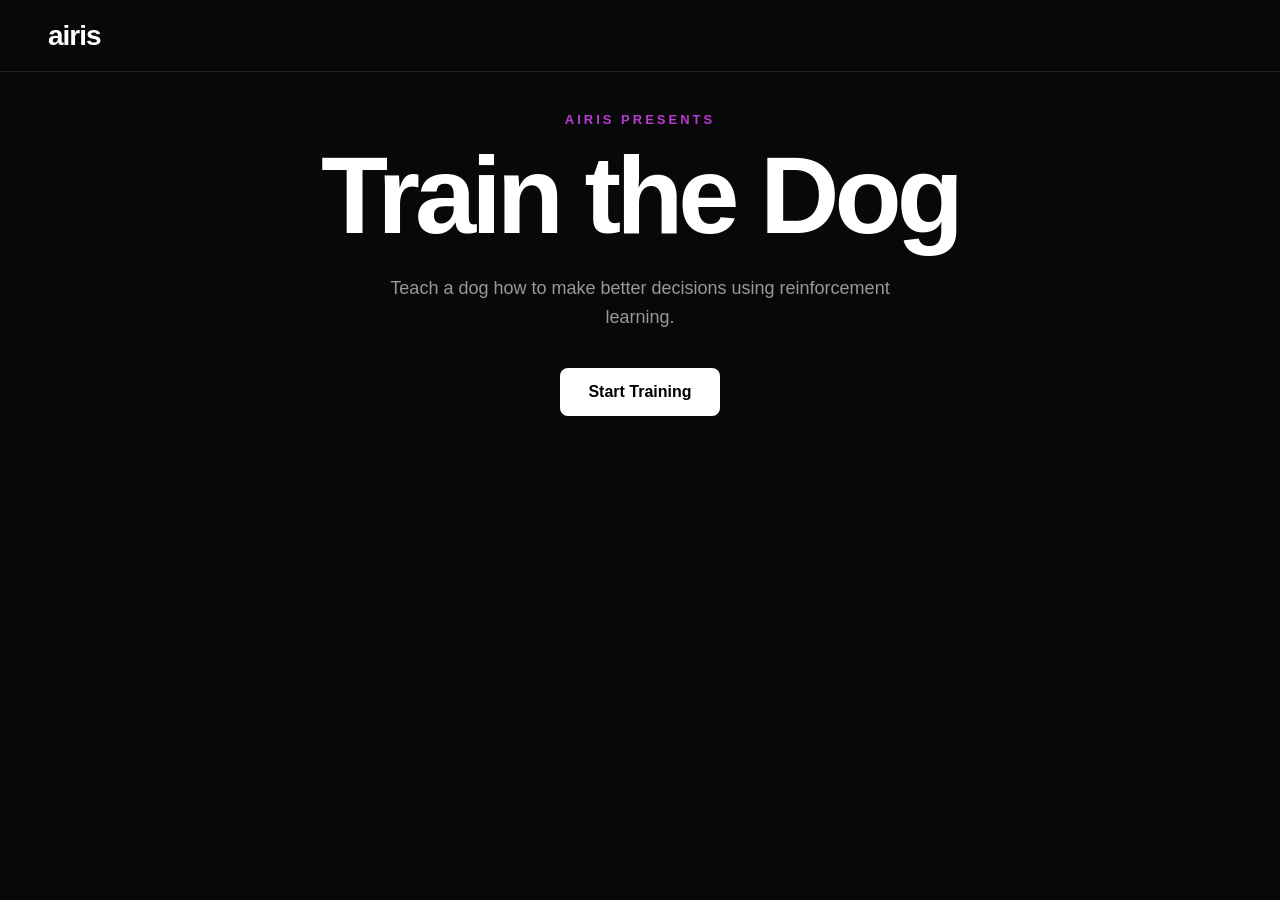
==== frontend/index.html @ 53bbd585 "basic frontend" ====
<!DOCTYPE html>
<html lang="en">

<head>
  <meta charset="UTF-8">
  <meta name="viewport" content="width=device-width, initial-scale=1.0">

  <title>Train the Dog | AIRIS</title>
  <link rel="stylesheet" href="css/style.css">
</head>

<body>

  <header>
    <div class="logo">airis</div>
  </header>

  <main class="home-page">

    <section class="home-content">

      <p class="home-label">AIRIS PRESENTS</p>

      <h1 class="home-title">
        Train the Dog
      </h1>

      <p class="home-description">
        Teach a dog how to make better decisions using
        reinforcement learning.
      </p>

      <button id="start-button">
        Start Training
      </button>

    </section>

  </main>

  <script src="js/home.js"></script>

</body>

</html>
---- frontend/css/style.css ----
/* ================================
   RESET
================================ */

* {
    margin: 0;
    padding: 0;
    box-sizing: border-box;
}

html,
body {
    width: 100%;
    min-height: 100%;
    overflow: hidden;
}

body {
    font-family: Arial, Helvetica, sans-serif;
    background: #080808;
    color: #ffffff;
}


/* ================================
   HEADER
================================ */

header {
    width: 100%;
    height: 72px;

    display: flex;
    align-items: center;
    justify-content: space-between;

    padding: 0 48px;

    border-bottom: 1px solid #222;
}

.logo {
    font-size: 28px;
    font-weight: 800;
    letter-spacing: -1px;
}

.game-title {
    font-size: 15px;
    color: #999;
}


/* ================================
   HOME PAGE
================================ */

body:has(.home-page) {
    display: flex;
    flex-direction: column;
}

.home-page {
    flex: 1;

    display: flex;
    align-items: center;
    justify-content: center;

    text-align: center;

    padding: 40px 20px;
}

.home-content {
    max-width: 700px;
}

.home-label {
    margin-bottom: 18px;

    font-size: 13px;
    font-weight: 700;

    letter-spacing: 3px;
    color: #b83bd1;
}

.home-title {
    font-size: clamp(56px, 9vw, 110px);
    line-height: 0.9;
    letter-spacing: -5px;

    margin-bottom: 30px;
}

.home-description {
    max-width: 560px;
    margin: 0 auto 36px;

    font-size: 18px;
    line-height: 1.6;

    color: #999;
}


/* ================================
   BUTTONS
================================ */

button {
    border: none;
    font: inherit;
    cursor: pointer;
}

#start-button,
#fetch-button {
    padding: 15px 28px;

    border-radius: 8px;

    background: #ffffff;
    color: #000000;

    font-weight: 700;

    transition:
        transform 0.15s ease,
        opacity 0.15s ease;
}

#start-button:hover,
#fetch-button:hover {
    transform: translateY(-2px);
}

#start-button:active,
#fetch-button:active {
    transform: translateY(0);
}

button:disabled {
    cursor: not-allowed;
    opacity: 0.35;
}


/* ================================
   GAME PAGE
================================ */

main {
    width: 100%;
    max-width: 1300px;
    height: calc(100vh - 72px);

    margin: 0 auto;
    padding: 28px 48px;

    display: flex;
    flex-direction: column;

    overflow: hidden;
}

/* ================================
   GAME INFO
================================ */

.game-info {
    display: flex;
    gap: 50px;

    margin-bottom: 24px;

    flex-shrink: 0;
}

.game-info div {
    display: flex;
    flex-direction: column;
    gap: 5px;
}

.game-info span {
    font-size: 12px;
    text-transform: uppercase;
    letter-spacing: 1.5px;

    color: #777;
}

.game-info strong {
    font-size: 24px;
}


/* ================================
   GAME AREA
================================ */

.game-area {
    display: grid;

    grid-template-columns: minmax(400px, 650px) 260px;

    gap: 60px;

    align-items: center;

    height: calc(100vh - 190px);
}


/* ================================
   GAME GRID
================================ */

.game-grid {
    width: min(60vh, 65vw, 650px);
    max-width: 100%;
    max-height: 100%;

    aspect-ratio: 1 / 1;

    display: grid;
    grid-template-columns: repeat(5, 1fr);

    border: 1px solid #333;

    background: #0c0c0c;
}

.grid-cell {
    display: flex;
    align-items: center;
    justify-content: center;

    border-right: 1px solid #222;
    border-bottom: 1px solid #222;

    position: relative;
}

.grid-cell:nth-child(5n) {
    border-right: none;
}

.grid-cell:nth-last-child(-n + 5) {
    border-bottom: none;
}


/* ================================
   GRID ASSETS
================================ */

.grid-cell img {
    width: 55%;
    height: 55%;

    object-fit: contain;

    user-select: none;
    pointer-events: none;
}


/* ================================
   CONTROLS
================================ */

.controls {
    display: flex;
    flex-direction: column;
    gap: 28px;
}

#fetch-button {
    width: 100%;

    padding: 17px;

    font-size: 16px;
}


/* ================================
   REWARD SECTION
================================ */

.reward-section {
    padding: 20px;

    border: 1px solid #222;
    border-radius: 10px;

    background: #0c0c0c;
}

#reward-prompt {
    margin-bottom: 15px;

    font-size: 14px;
    color: #aaa;
}

.reward-buttons {
    display: grid;
    grid-template-columns: 1fr 1fr;

    gap: 10px;
}

#positive-reward,
#negative-reward {
    padding: 12px;

    border-radius: 7px;

    background: #181818;
    color: #ffffff;

    border: 1px solid #333;

    font-weight: 700;
}

#positive-reward:not(:disabled):hover,
#negative-reward:not(:disabled):hover {
    background: #242424;
}


/* ================================
   RESET SECTION
================================ */

.reset-section {
    display: flex;
    flex-direction: column;

    gap: 8px;
}

.reset-section button {
    padding: 10px 12px;

    border-radius: 6px;

    background: transparent;

    border: 1px solid #222;

    color: #888;

    font-size: 12px;

    text-align: left;
}

.reset-section button:hover {
    color: #ffffff;
    border-color: #444;
}


/* ================================
   STATUS
================================ */

.status-message {
    margin-top: 18px;

    font-size: 13px;

    color: #777;

    flex-shrink: 0;
}

/* ================================
   +10 POPUP
================================ */

.reward-popup {
    position: fixed;

    left: 50%;
    top: 50%;

    transform: translate(-50%, -50%);

    padding: 16px 25px;

    border-radius: 10px;

    background: #ffffff;
    color: #000000;

    font-size: 28px;
    font-weight: 800;

    pointer-events: none;

    z-index: 100;
}


/* ================================
   RESPONSIVE
================================ */

@media (max-width: 900px) {

    header {
        padding: 0 24px;
    }

    main {
        padding: 30px 24px;
    }

    .game-area {
        grid-template-columns: 1fr;
        gap: 35px;
    }

    .game-grid {
        width: min(90vw, 600px);
    }

    .controls {
        width: min(90vw, 600px);
    }
}


@media (max-width: 500px) {

    header {
        height: 60px;
        padding: 0 18px;
    }

    .logo {
        font-size: 24px;
    }

    main {
        padding: 25px 18px;
    }

    .game-grid {
        width: 90vw;
    }

    .game-info {
        gap: 30px;
    }
}
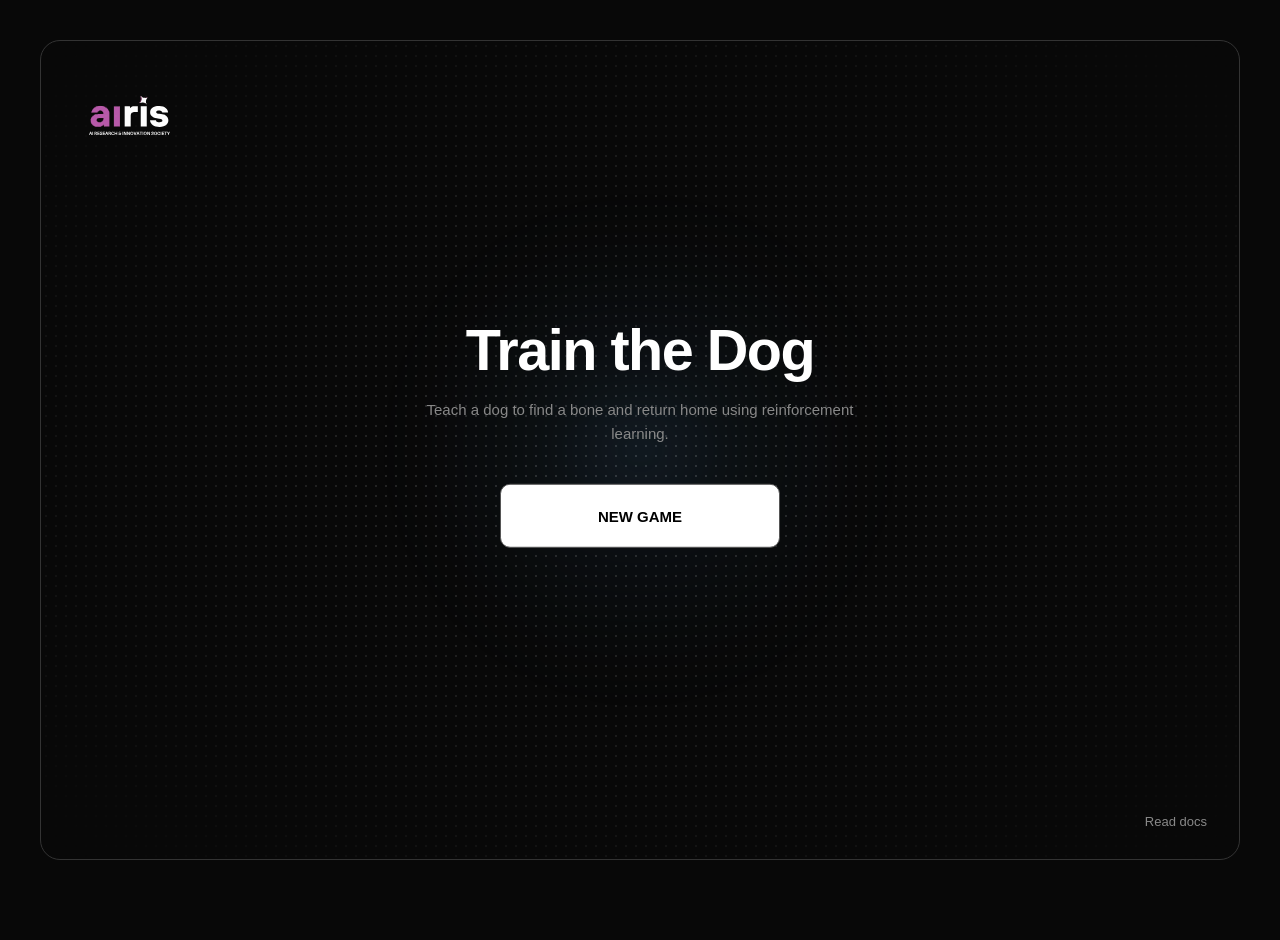
==== commit e11741e5: "half ui" ====
--- a/frontend/index.html
+++ b/frontend/index.html
@@ -6,37 +6,44 @@
   <meta name="viewport" content="width=device-width, initial-scale=1.0">
 
   <title>Train the Dog | AIRIS</title>
+
   <link rel="stylesheet" href="css/style.css">
 </head>
 
 <body>
 
-  <header>
-    <div class="logo">airis</div>
-  </header>
+  <main class="home-container">
 
-  <main class="home-page">
+    <div class="dotted-background"></div>
 
+    <!-- AIRIS Logo -->
+    <img src="assets/airis.svg" alt="AIRIS" class="airis-logo">
+
+
+    <!-- Main Content -->
     <section class="home-content">
 
-      <p class="home-label">AIRIS PRESENTS</p>
+      <h1>Train the Dog</h1>
 
-      <h1 class="home-title">
-        Train the Dog
-      </h1>
-
-      <p class="home-description">
-        Teach a dog how to make better decisions using
-        reinforcement learning.
+      <p>
+        Teach a dog to find a bone and return home
+        using reinforcement learning.
       </p>
 
       <button id="start-button">
-        Start Training
+        NEW GAME
       </button>
 
     </section>
 
+
+    <!-- Documentation -->
+    <button id="docs-button" class="docs-button">
+      Read docs
+    </button>
+
   </main>
+
 
   <script src="js/home.js"></script>
 
--- a/frontend/css/style.css
+++ b/frontend/css/style.css
@@ -1,6 +1,6 @@
-/* ================================
+/* =========================================================
    RESET
-================================ */
+========================================================= */
 
 * {
     margin: 0;
@@ -11,8 +11,7 @@
 html,
 body {
     width: 100%;
-    min-height: 100%;
-    overflow: hidden;
+    height: 100%;
 }
 
 body {
@@ -22,13 +21,13 @@
 }
 
 
-/* ================================
+/* =========================================================
    HEADER
-================================ */
+========================================================= */
 
 header {
+    height: 72px;
     width: 100%;
-    height: 72px;
 
     display: flex;
     align-items: center;
@@ -51,63 +50,9 @@
 }
 
 
-/* ================================
-   HOME PAGE
-================================ */
-
-body:has(.home-page) {
-    display: flex;
-    flex-direction: column;
-}
-
-.home-page {
-    flex: 1;
-
-    display: flex;
-    align-items: center;
-    justify-content: center;
-
-    text-align: center;
-
-    padding: 40px 20px;
-}
-
-.home-content {
-    max-width: 700px;
-}
-
-.home-label {
-    margin-bottom: 18px;
-
-    font-size: 13px;
-    font-weight: 700;
-
-    letter-spacing: 3px;
-    color: #b83bd1;
-}
-
-.home-title {
-    font-size: clamp(56px, 9vw, 110px);
-    line-height: 0.9;
-    letter-spacing: -5px;
-
-    margin-bottom: 30px;
-}
-
-.home-description {
-    max-width: 560px;
-    margin: 0 auto 36px;
-
-    font-size: 18px;
-    line-height: 1.6;
-
-    color: #999;
-}
-
-
-/* ================================
-   BUTTONS
-================================ */
+/* =========================================================
+   GENERAL BUTTON RESET
+========================================================= */
 
 button {
     border: none;
@@ -115,113 +60,132 @@
     cursor: pointer;
 }
 
-#start-button,
-#fetch-button {
-    padding: 15px 28px;
-
-    border-radius: 8px;
-
-    background: #ffffff;
-    color: #000000;
-
-    font-weight: 700;
-
-    transition:
-        transform 0.15s ease,
-        opacity 0.15s ease;
-}
-
-#start-button:hover,
-#fetch-button:hover {
-    transform: translateY(-2px);
-}
-
-#start-button:active,
-#fetch-button:active {
-    transform: translateY(0);
-}
-
 button:disabled {
     cursor: not-allowed;
     opacity: 0.35;
 }
 
 
-/* ================================
+/* =========================================================
    GAME PAGE
-================================ */
-
-main {
+========================================================= */
+
+.game-page {
     width: 100%;
-    max-width: 1300px;
     height: calc(100vh - 72px);
 
-    margin: 0 auto;
-    padding: 28px 48px;
+    overflow: hidden;
+}
+
+
+/* =========================================================
+   GAME CONTAINER
+========================================================= */
+
+.game-container {
+    width: min(1250px, calc(100% - 100px));
+    height: calc(100% - 60px);
+
+    margin: 30px auto;
+
+    display: grid;
+    grid-template-columns: 560px 320px;
+
+    column-gap: 70px;
+}
+
+/* =========================================================
+   LEFT SIDE
+========================================================= */
+
+.game-left {
+    min-width: 0;
+    min-height: 0;
 
     display: flex;
     flex-direction: column;
-
-    overflow: hidden;
-}
-
-/* ================================
-   GAME INFO
-================================ */
-
-.game-info {
+}
+
+
+/* =========================================================
+   HOME BUTTON
+========================================================= */
+
+.home-button {
+    width: fit-content;
+
+    display: inline-flex;
+    align-items: center;
+    gap: 7px;
+
+    margin-bottom: 22px;
+
+    padding: 0;
+
+    background: transparent;
+    color: #777;
+
+    font-size: 14px;
+    font-weight: 400;
+
+    transition: color 0.2s ease;
+}
+
+.home-button:hover {
+    color: #ffffff;
+}
+
+.home-icon {
+    width: 14px;
+    height: 14px;
+
+    object-fit: contain;
+
+    filter: brightness(0) invert(1);
+}
+
+
+/* =========================================================
+   GAME STATS
+========================================================= */
+
+.game-stats {
     display: flex;
-    gap: 50px;
+    gap: 55px;
 
     margin-bottom: 24px;
-
-    flex-shrink: 0;
-}
-
-.game-info div {
+}
+
+.stat {
     display: flex;
     flex-direction: column;
-    gap: 5px;
-}
-
-.game-info span {
-    font-size: 12px;
+    gap: 6px;
+}
+
+.stat-label {
+    font-size: 11px;
+    font-weight: 600;
+
     text-transform: uppercase;
-    letter-spacing: 1.5px;
-
-    color: #777;
-}
-
-.game-info strong {
-    font-size: 24px;
-}
-
-
-/* ================================
-   GAME AREA
-================================ */
-
-.game-area {
-    display: grid;
-
-    grid-template-columns: minmax(400px, 650px) 260px;
-
-    gap: 60px;
-
-    align-items: center;
-
-    height: calc(100vh - 190px);
-}
-
-
-/* ================================
+    letter-spacing: 2px;
+
+    color: #666;
+}
+
+.stat-value {
+    font-size: 26px;
+    font-weight: 600;
+    line-height: 1;
+}
+
+
+/* =========================================================
    GAME GRID
-================================ */
+========================================================= */
 
 .game-grid {
-    width: min(60vh, 65vw, 650px);
-    max-width: 100%;
-    max-height: 100%;
+    width: 520px;
+    height: 520px;
 
     aspect-ratio: 1 / 1;
 
@@ -229,19 +193,27 @@
     grid-template-columns: repeat(5, 1fr);
 
     border: 1px solid #333;
-
-    background: #0c0c0c;
-}
+    border-radius: 6px;
+
+    background: #0a0a0a;
+
+    overflow: hidden;
+}
+
+
+/* =========================================================
+   GRID CELLS
+========================================================= */
 
 .grid-cell {
+    position: relative;
+
     display: flex;
     align-items: center;
     justify-content: center;
 
     border-right: 1px solid #222;
     border-bottom: 1px solid #222;
-
-    position: relative;
 }
 
 .grid-cell:nth-child(5n) {
@@ -253,13 +225,13 @@
 }
 
 
-/* ================================
+/* =========================================================
    GRID ASSETS
-================================ */
+========================================================= */
 
 .grid-cell img {
-    width: 55%;
-    height: 55%;
+    width: 62%;
+    height: 62%;
 
     object-fit: contain;
 
@@ -268,30 +240,60 @@
 }
 
 
-/* ================================
-   CONTROLS
-================================ */
-
-.controls {
+/* =========================================================
+   RIGHT SIDE CONTROLS
+========================================================= */
+
+.game-controls {
+    width: 320px;
+
     display: flex;
     flex-direction: column;
-    gap: 28px;
-}
-
-#fetch-button {
+    justify-content: center;
+
+    gap: 24px;
+
+    min-width: 0;
+}
+
+/* =========================================================
+   FETCH BUTTON
+========================================================= */
+
+.fetch-button {
     width: 100%;
-
-    padding: 17px;
-
-    font-size: 16px;
-}
-
-
-/* ================================
-   REWARD SECTION
-================================ */
-
-.reward-section {
+    height: 58px;
+
+    border: 1px solid #555;
+    border-radius: 9px;
+
+    background: #ffffff;
+    color: #000000;
+
+    font-size: 15px;
+    font-weight: 700;
+
+    transition:
+        background 0.2s ease,
+        transform 0.15s ease;
+}
+
+.fetch-button:hover {
+    background: #e8e8e8;
+}
+
+.fetch-button:active {
+    transform: scale(0.98);
+}
+
+
+/* =========================================================
+   REWARD PANEL
+========================================================= */
+
+.reward-panel {
+    width: 100%;
+
     padding: 20px;
 
     border: 1px solid #222;
@@ -300,12 +302,17 @@
     background: #0c0c0c;
 }
 
-#reward-prompt {
-    margin-bottom: 15px;
+.reward-question {
+    margin-bottom: 16px;
 
     font-size: 14px;
     color: #aaa;
 }
+
+
+/* =========================================================
+   REWARD BUTTONS
+========================================================= */
 
 .reward-buttons {
     display: grid;
@@ -314,29 +321,50 @@
     gap: 10px;
 }
 
-#positive-reward,
-#negative-reward {
-    padding: 12px;
-
-    border-radius: 7px;
-
-    background: #181818;
+.reward-button {
+    height: 52px;
+
+    border: 1px solid #292929;
+    border-radius: 8px;
+
+    background: #141414;
     color: #ffffff;
 
-    border: 1px solid #333;
-
-    font-weight: 700;
-}
-
-#positive-reward:not(:disabled):hover,
-#negative-reward:not(:disabled):hover {
-    background: #242424;
-}
-
-
-/* ================================
+    font-size: 15px;
+    font-weight: 600;
+
+    transition:
+        background 0.2s ease,
+        border-color 0.2s ease;
+}
+
+.reward-button:not(:disabled):hover {
+    background: #1e1e1e;
+    border-color: #444;
+}
+
+
+/* =========================================================
+   STATUS
+========================================================= */
+
+.status-message {
+    padding: 14px 16px;
+
+    border: 1px solid #222;
+    border-radius: 8px;
+
+    background: #0c0c0c;
+
+    color: #888;
+
+    font-size: 13px;
+}
+
+
+/* =========================================================
    RESET SECTION
-================================ */
+========================================================= */
 
 .reset-section {
     display: flex;
@@ -346,19 +374,23 @@
 }
 
 .reset-section button {
+    width: 100%;
+
     padding: 10px 12px;
 
-    border-radius: 6px;
+    border: 1px solid #222;
+    border-radius: 7px;
 
     background: transparent;
-
-    border: 1px solid #222;
-
-    color: #888;
+    color: #777;
 
     font-size: 12px;
 
     text-align: left;
+
+    transition:
+        color 0.2s ease,
+        border-color 0.2s ease;
 }
 
 .reset-section button:hover {
@@ -367,29 +399,15 @@
 }
 
 
-/* ================================
-   STATUS
-================================ */
-
-.status-message {
-    margin-top: 18px;
-
-    font-size: 13px;
-
-    color: #777;
-
-    flex-shrink: 0;
-}
-
-/* ================================
-   +10 POPUP
-================================ */
+/* =========================================================
+   REWARD POPUP
+========================================================= */
 
 .reward-popup {
     position: fixed;
 
+    top: 50%;
     left: 50%;
-    top: 50%;
 
     transform: translate(-50%, -50%);
 
@@ -409,30 +427,287 @@
 }
 
 
-/* ================================
+/* =========================================================
+   HOME PAGE
+========================================================= */
+
+body:has(.home-page) {
+    overflow: hidden;
+}
+
+.home-container {
+    position: relative;
+
+    width: calc(100% - 80px);
+    max-width: 1400px;
+    height: calc(100vh - 80px);
+
+    margin: 40px auto;
+
+    border: 1px solid #333;
+    border-radius: 20px;
+
+    overflow: hidden;
+}
+
+
+/* =========================================================
+   AIRIS LOGO
+========================================================= */
+
+.airis-logo {
+    position: absolute;
+
+    top: 32px;
+    left: 34px;
+
+    width: 110px;
+    height: auto;
+
+    z-index: 2;
+
+    display: block;
+
+    mix-blend-mode: screen;
+}
+
+
+/* =========================================================
+   HOME CONTENT
+========================================================= */
+
+.home-content {
+    position: absolute;
+
+    top: 48%;
+    left: 50%;
+
+    transform: translate(-50%, -50%);
+
+    width: min(600px, 90%);
+
+    text-align: center;
+
+    z-index: 2;
+}
+
+.home-content h1 {
+    margin-bottom: 18px;
+
+    color: #ffffff;
+
+    font-size: clamp(42px, 4.5vw, 64px);
+    font-weight: 600;
+
+    letter-spacing: -1.5px;
+    line-height: 1.05;
+}
+
+.home-content p {
+    max-width: 480px;
+
+    margin: 0 auto 38px;
+
+    color: #888;
+
+    font-size: 15px;
+    line-height: 1.6;
+}
+
+
+/* =========================================================
+   START BUTTON
+========================================================= */
+
+#start-button {
+    width: 280px;
+    height: 64px;
+
+    border: 1px solid #555;
+    border-radius: 10px;
+
+    background: #ffffff;
+    color: #000000;
+
+    font-size: 15px;
+    font-weight: 600;
+
+    transition:
+        background 0.2s ease,
+        transform 0.15s ease;
+}
+
+#start-button:hover {
+    background: #e9e9e9;
+}
+
+#start-button:active {
+    transform: scale(0.98);
+}
+
+
+/* =========================================================
+   READ DOCS
+========================================================= */
+
+.docs-button {
+    position: absolute;
+
+    right: 28px;
+    bottom: 24px;
+
+    padding: 6px 4px;
+
+    border: none;
+
+    background: transparent;
+    color: #888;
+
+    font-size: 13px;
+
+    z-index: 2;
+
+    transition: color 0.2s ease;
+}
+
+.docs-button:hover {
+    color: #ffffff;
+}
+
+
+/* =========================================================
+   DOTTED BACKGROUND
+========================================================= */
+
+.dotted-background {
+    position: absolute;
+    inset: 0;
+
+    overflow: hidden;
+
+    border-radius: inherit;
+
+    pointer-events: none;
+
+    z-index: 0;
+
+    background-image: radial-gradient(
+        circle,
+        rgba(255, 255, 255, 0.16) 1px,
+        transparent 1px
+    );
+
+    background-size: 10px 10px;
+
+    mask-image: radial-gradient(
+        ellipse 70% 70% at center,
+        black 0%,
+        transparent 100%
+    );
+
+    -webkit-mask-image: radial-gradient(
+        ellipse 70% 70% at center,
+        black 0%,
+        transparent 100%
+    );
+}
+
+
+/* =========================================================
+   BACKGROUND GLOW
+========================================================= */
+
+.dotted-background::after {
+    content: "";
+
+    position: absolute;
+
+    width: 500px;
+    height: 500px;
+
+    top: 50%;
+    left: 50%;
+
+    transform: translate(-50%, -50%);
+
+    border-radius: 50%;
+
+    background: radial-gradient(
+        circle,
+        rgba(70, 130, 180, 0.16) 0%,
+        rgba(70, 130, 180, 0.08) 25%,
+        transparent 70%
+    );
+
+    filter: blur(20px);
+
+    animation: glowMove 8s ease-in-out infinite alternate;
+}
+
+@keyframes glowMove {
+    0% {
+        transform: translate(-60%, -50%);
+    }
+
+    50% {
+        transform: translate(-40%, -45%);
+    }
+
+    100% {
+        transform: translate(-50%, -55%);
+    }
+}
+
+
+/* =========================================================
    RESPONSIVE
-================================ */
-
-@media (max-width: 900px) {
-
-    header {
-        padding: 0 24px;
-    }
-
-    main {
-        padding: 30px 24px;
-    }
-
-    .game-area {
+========================================================= */
+
+@media (max-width: 1000px) {
+
+    .game-container {
+        width: calc(100% - 48px);
+
+        grid-template-columns: minmax(400px, 1fr) 280px;
+
+        column-gap: 35px;
+    }
+
+    .game-grid {
+        width: min(55vh, 100%);
+    }
+}
+
+
+@media (max-width: 800px) {
+
+    body {
+        overflow: auto;
+    }
+
+    .game-page {
+        height: auto;
+        min-height: 100vh;
+
+        overflow: visible;
+    }
+
+    .game-container {
+        height: auto;
+
         grid-template-columns: 1fr;
-        gap: 35px;
+        grid-template-rows: auto auto;
+
+        gap: 30px;
+
+        margin: 24px auto;
     }
 
     .game-grid {
         width: min(90vw, 600px);
     }
 
-    .controls {
+    .game-controls {
         width: min(90vw, 600px);
     }
 }
@@ -449,15 +724,21 @@
         font-size: 24px;
     }
 
-    main {
-        padding: 25px 18px;
+    .game-page {
+        height: auto;
+    }
+
+    .game-container {
+        width: calc(100% - 32px);
+
+        margin: 20px auto;
+    }
+
+    .game-stats {
+        gap: 35px;
     }
 
     .game-grid {
-        width: 90vw;
-    }
-
-    .game-info {
-        gap: 30px;
+        width: 100%;
     }
 }
